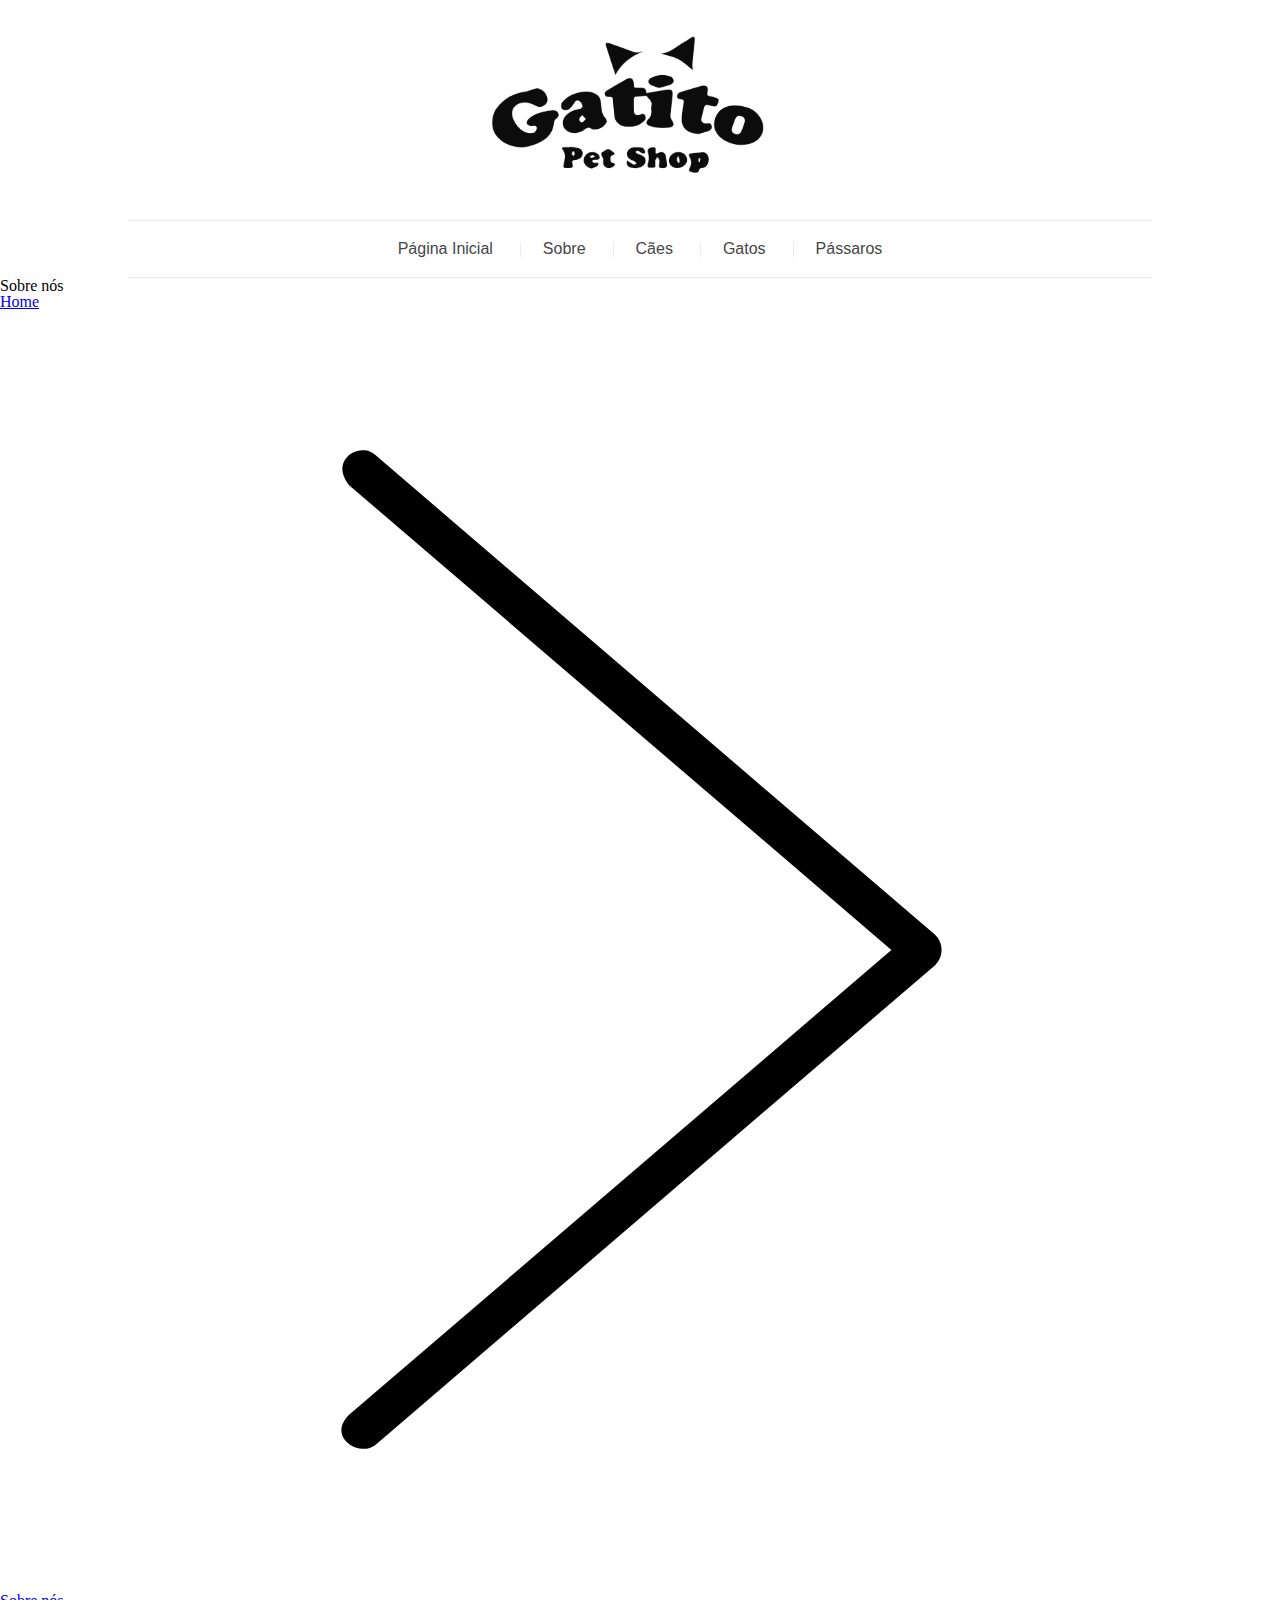
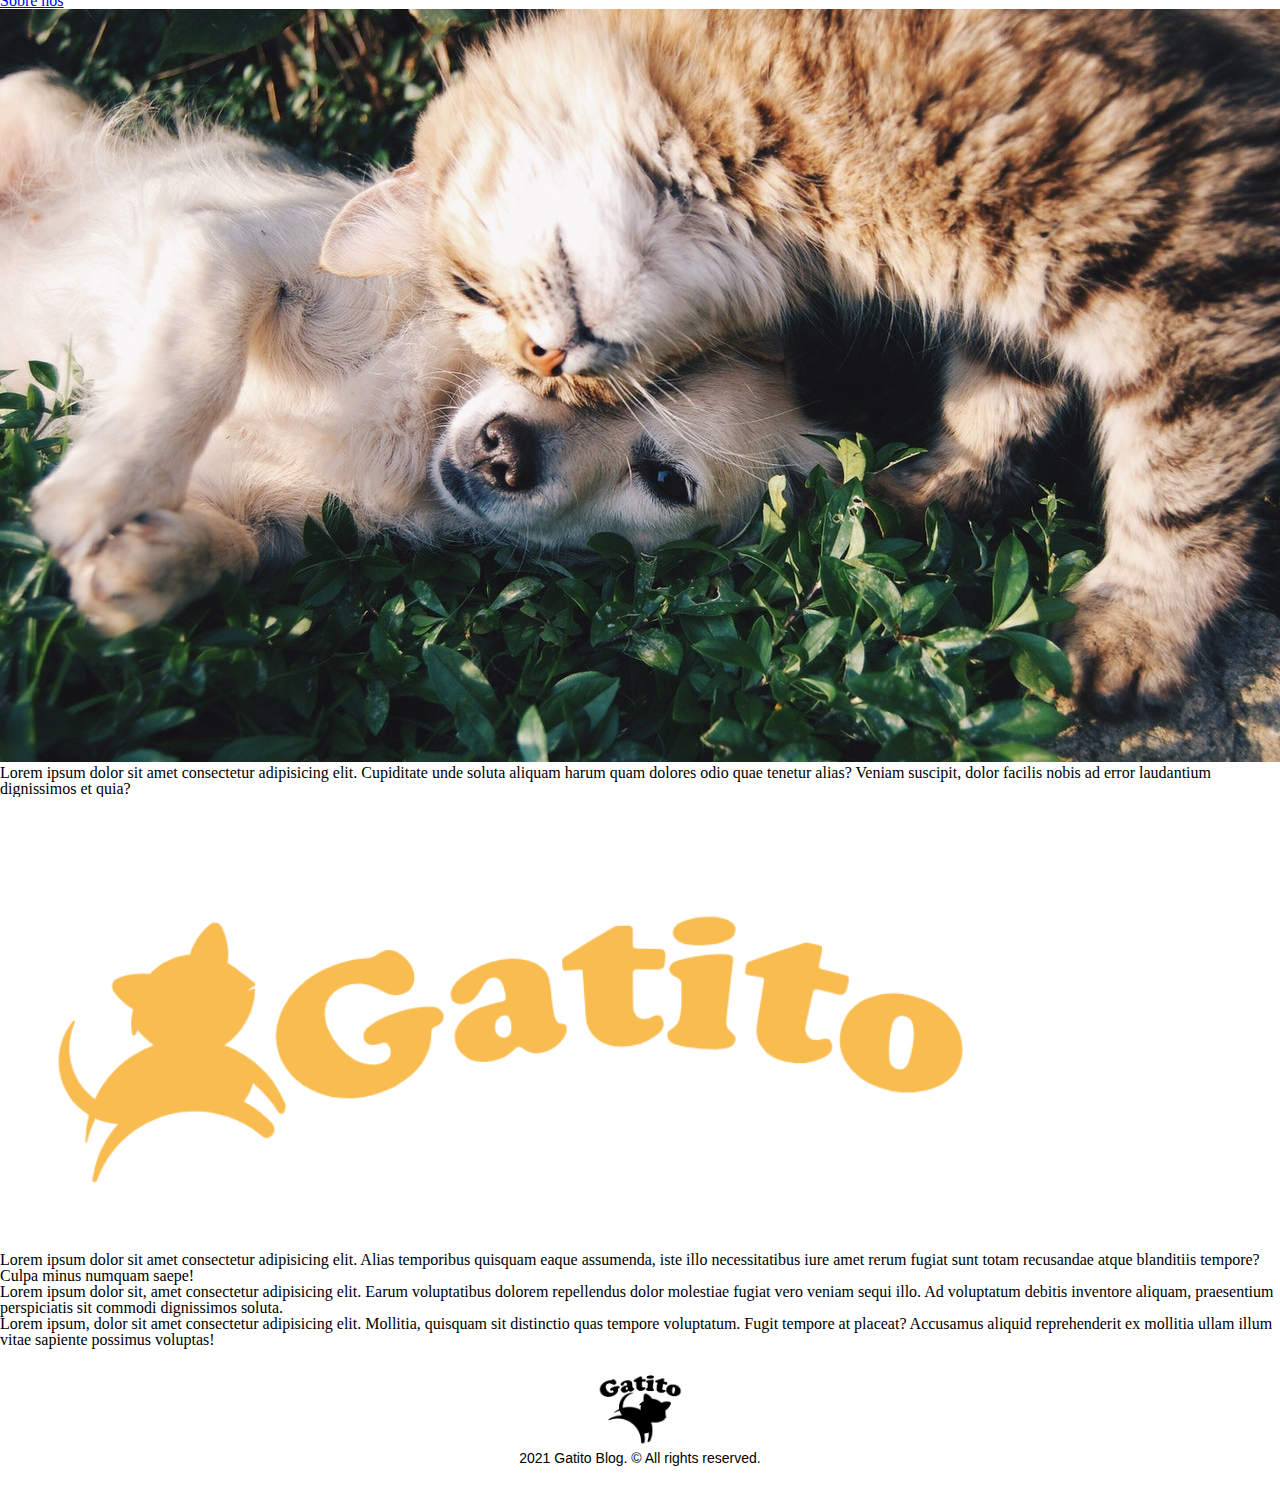
==== about.html @ f13e3bd7 "Criando a página About" ====
<!DOCTYPE html>
<html lang="pt-br">
<head>
    <meta charset="UTF-8">
    <meta http-equiv="X-UA-Compatible" content="IE=edge">
    <meta name="viewport" content="width=device-width, initial-scale=1.0">
    <title>Gatito Petshop</title>
    <link rel="stylesheet" href="css/reset.css">
    <link rel="stylesheet" href="css/style.css">
</head>
<body>
    
    <header class="header">
        <figure class="header__logo">
            <img src="assets/img/logo.png" alt="logo" class="header__img">
        </figure>
    
        <nav class="header__menu menu">
            <ul class="menu__list">
                <li class="menu__links">
                    <a class="menu__link" href="index.html">Página Inicial</a>
                </li>
                <li class="menu__links">
                    <a class="menu__link" href="#">Sobre</a>
                </li>
                <li class="menu__links">
                    <a class="menu__link" href="#">Cães</a>
                </li>
                <li class="menu__links">
                    <a class="menu__link" href="#">Gatos</a>
                </li>
                <li class="menu__links">
                    <a class="menu__link" href="#">Pássaros</a>
                </li>
            </ul>
        </nav>
    </header>

    <article class="about">
        <div class="about__title">
            <h1 class="about__h1">Sobre nós</h1>
            <div class="about__breadcrumb breadcrumb">
                <a href="#" class="breadcrumb__link">Home</a>
                <img src="assets/img/arrow.svg" alt="Arrow" class="breadcrumb__img">
                <a href="about.html" class="breadcrumb__link">Sobre nós</a>
            </div>
        </div>
        <div class="about__content">
            <img src="assets/img/dog-cat.jpg" alt="Dog and Cat" class="about__img">
            <p class="about__intro">
                Lorem ipsum dolor sit amet consectetur adipisicing elit. Cupiditate unde soluta aliquam harum quam dolores odio quae tenetur alias? Veniam suscipit, dolor facilis nobis ad error laudantium dignissimos et quia?
            </p>
            <div class="about__split">
                <img src="assets/img/about.png" alt="Gatito" class="about__img">
                <div class="about__txt">
                    <p class="about__p">Lorem ipsum dolor sit amet consectetur adipisicing elit. Alias temporibus quisquam eaque assumenda, iste illo necessitatibus iure amet rerum fugiat sunt totam recusandae atque blanditiis tempore? Culpa minus numquam saepe!
                    </p>
                    <p class="about__p">
                        Lorem ipsum dolor sit, amet consectetur adipisicing elit. Earum voluptatibus dolorem repellendus dolor molestiae fugiat vero veniam sequi illo. Ad voluptatum debitis inventore aliquam, praesentium perspiciatis sit commodi dignissimos soluta.
                    </p>
                    <p class="about__p">
                        Lorem ipsum, dolor sit amet consectetur adipisicing elit. Mollitia, quisquam sit distinctio quas tempore voluptatum. Fugit tempore at placeat? Accusamus aliquid reprehenderit ex mollitia ullam illum vitae sapiente possimus voluptas!
                    </p>
                </div>
            </div>
        </div>
    </article>

    <footer class="footer">
        <img class="footer__logo" src="assets/img/footer-logo.png" alt="footer__logo">
        <p class="footer__txt">
            2021 Gatito Blog. &copy; All rights reserved.
        </p>
    </footer>

</body>
</html>
---- css/style.css ----
.header {
  font-family: Arial, Helvetica, sans-serif;
}
.header__logo {
  text-align: center;
}
.header__img {
  max-width: 350px;
}
.header .menu__list {
  display: flex;
  justify-content: center;
  border-top: 1px solid #EAEAEB;
  border-bottom: 1px solid #EAEAEB;
  margin-left: auto;
  margin-right: auto;
  width: 80%;
  padding: 20px 0;
}
.header .menu__links {
  position: relative;
}
.header .menu__links:not(:last-child)::after {
  content: "";
  position: absolute;
  top: 0;
  bottom: 0;
  right: -3px;
  margin: auto;
  height: 15px;
  width: 1px;
  background-color: #EAEAEB;
}
.header .menu__link {
  padding: 0 25px;
  color: #464646;
  text-decoration: none;
}
.header .menu__link:hover {
  color: #A050BE;
}

.footer {
  text-align: center;
  padding: 20px 0;
  font-family: Arial, Helvetica, sans-serif;
  position: relative;
  bottom: 0;
  left: 50%;
  transform: translateX(-50%);
}
.footer__logo {
  max-width: 100px;
}
.footer__txt {
  margin: auto;
  font-size: 14px;
}

.main {
  display: flex;
  justify-content: center;
  flex-wrap: wrap;
  font-family: Arial, Helvetica, sans-serif;
}
.main__content {
  width: 70%;
  padding: 40px 8px;
}
.main__post {
  text-align: center;
  max-width: 800px;
  margin-left: auto;
  margin-right: auto;
}
.main__title {
  text-decoration: none;
  font-size: 22px;
  color: #464646;
  letter-spacing: 1.5;
}
.main__title:hover {
  color: #A050BE;
}
.main__subtitle {
  display: flex;
  justify-content: center;
  align-items: center;
  margin-top: 10px;
  margin-bottom: 20px;
}
.main__date {
  margin: 0 10px;
  font-size: 12px;
  font-style: italic;
}
.main__tag {
  font-size: 14px;
  padding: 5px 7px;
  color: #A050BE;
  border: 1px solid #A050BE;
  margin: 0 10px;
}
.main__details {
  border: 1px solid #EAEAEB;
  padding: 10px;
}
.main__img {
  width: 100%;
}
.main__description {
  padding: 40px 0 25px;
  max-width: 650px;
  margin-left: auto;
  margin-right: auto;
  font-size: 14px;
}
.main__btn {
  text-decoration: none;
  font-size: 16px;
  letter-spacing: 1.5;
  color: #A050BE;
  background-color: #FABE50;
  padding: 10px 20px;
  transition: 0.3s;
  border-radius: 50px;
}
.main__btn:hover {
  color: #FABE50;
  background-color: #A050BE;
}
.main__info {
  display: flex;
  justify-content: space-between;
  align-items: center;
  border-top: 1px solid #EAEAEB;
  margin-top: 30px;
  padding-top: 5px;
}
.main__author {
  width: 50%;
  border-right: 1px solid #EAEAEB;
}
.main__p {
  font-size: 14px;
  color: #464646;
  margin-top: 10px;
  margin-bottom: 10px;
}
.main__comments {
  width: 50%;
}
.main__a {
  text-decoration: none;
  font-size: 14px;
  color: #464646;
  margin-top: 10px;
  margin-bottom: 10px;
}
.main__a:hover {
  color: #A050BE;
}

/*# sourceMappingURL=style.css.map */
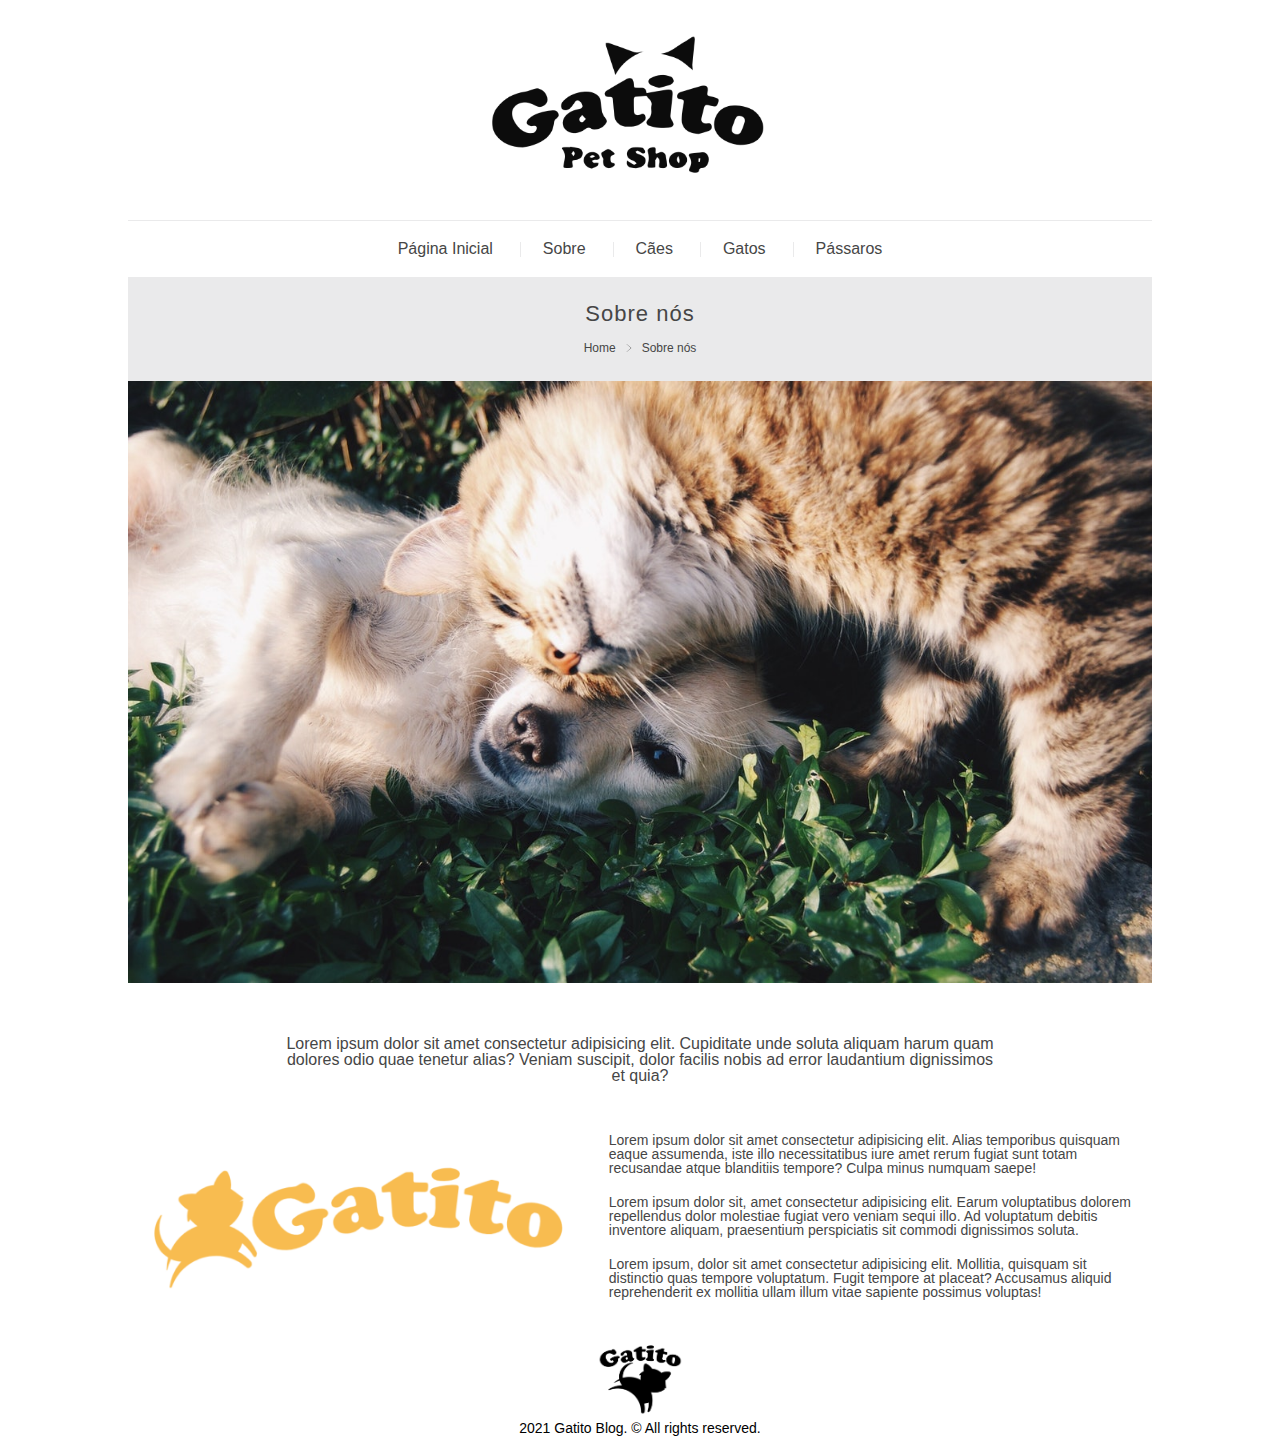
==== commit 82ff3c1c: "Criando a página article" ====
--- a/about.html
+++ b/about.html
@@ -41,7 +41,7 @@
             <h1 class="about__h1">Sobre nós</h1>
             <div class="about__breadcrumb breadcrumb">
                 <a href="#" class="breadcrumb__link">Home</a>
-                <img src="assets/img/arrow.svg" alt="Arrow" class="breadcrumb__img">
+                <img src="assets/img/arrow.svg" alt="Seta" class="breadcrumb__img">
                 <a href="about.html" class="breadcrumb__link">Sobre nós</a>
             </div>
         </div>
@@ -51,7 +51,7 @@
                 Lorem ipsum dolor sit amet consectetur adipisicing elit. Cupiditate unde soluta aliquam harum quam dolores odio quae tenetur alias? Veniam suscipit, dolor facilis nobis ad error laudantium dignissimos et quia?
             </p>
             <div class="about__split">
-                <img src="assets/img/about.png" alt="Gatito" class="about__img">
+                <img src="assets/img/about.png" alt="Gatito" class="about__img-description">
                 <div class="about__txt">
                     <p class="about__p">Lorem ipsum dolor sit amet consectetur adipisicing elit. Alias temporibus quisquam eaque assumenda, iste illo necessitatibus iure amet rerum fugiat sunt totam recusandae atque blanditiis tempore? Culpa minus numquam saepe!
                     </p>
--- a/css/style.css
+++ b/css/style.css
@@ -1,3 +1,11 @@
+.main .sidebar__post-title {
+  text-decoration: none;
+}
+
+.main .sidebar__post-title:hover {
+  text-decoration: underline;
+}
+
 .header {
   font-family: Arial, Helvetica, sans-serif;
 }
@@ -160,5 +168,117 @@
 .main__a:hover {
   color: #A050BE;
 }
+.main__sidebar {
+  width: 25%;
+  padding: 40px 10px;
+}
+.main .sidebar__top {
+  border-top: 1px solid #EAEAEB;
+  padding: 15px 20px;
+}
+.main .sidebar__title {
+  background-color: #FABE50;
+  text-align: center;
+  padding: 10px 20px;
+  margin: 0;
+  letter-spacing: 1.5px;
+}
+.main .sidebar__posts {
+  margin: 0;
+  padding: 0;
+  list-style: none;
+}
+.main .sidebar__list {
+  display: flex;
+  justify-content: center;
+  flex-wrap: wrap;
+  align-items: center;
+  padding: 15px 0;
+}
+.main .sidebar__list:not(:last-child) {
+  border-bottom: 1px dashed #EAEAEB;
+}
+.main .sidebar__img {
+  width: 40%;
+}
+.main .sidebar__details {
+  width: 50%;
+  padding-left: 10px;
+}
+.main .sidebar__post-title {
+  font-size: 14px;
+  color: #A050BE;
+}
+.main .sidebar__post-date {
+  font-size: 12px;
+  margin: 5px 0 0;
+}
+
+.about {
+  width: 80%;
+  margin: 0 auto;
+  font-family: Arial, Helvetica, sans-serif;
+}
+.about__title {
+  background-color: #EAEAEB;
+  text-align: center;
+  padding: 20px;
+}
+.about .about__h1 {
+  font-size: 22px;
+  color: #464646;
+  letter-spacing: 1px;
+  margin-top: 5px;
+  margin-bottom: 10px;
+  margin-left: 0;
+  margin-right: 0;
+}
+.about .breadcrumb {
+  display: flex;
+  justify-content: center;
+  align-items: center;
+}
+.about .breadcrumb__link {
+  font-size: 12px;
+  text-decoration: none;
+  color: #464646;
+}
+.about .breadcrumb__link:hover {
+  text-decoration: underline;
+  color: #A050BE;
+}
+.about .breadcrumb__img {
+  width: 10px;
+  margin: 8px;
+}
+.about__img {
+  width: 100%;
+  margin-bottom: 20px;
+}
+.about__intro {
+  font-weight: 100;
+  color: #464646;
+  width: 70%;
+  margin: 30px auto;
+  text-align: center;
+  font-size: 16px;
+}
+.about__split {
+  display: flex;
+  justify-content: center;
+  flex-wrap: wrap;
+  align-items: center;
+}
+.about__img-description {
+  width: 45%;
+}
+.about__txt {
+  width: calc(100% - 45%);
+}
+.about__p {
+  font-size: 14px;
+  padding: 10px 20px;
+  color: #464646;
+}
 
 /*# sourceMappingURL=style.css.map */
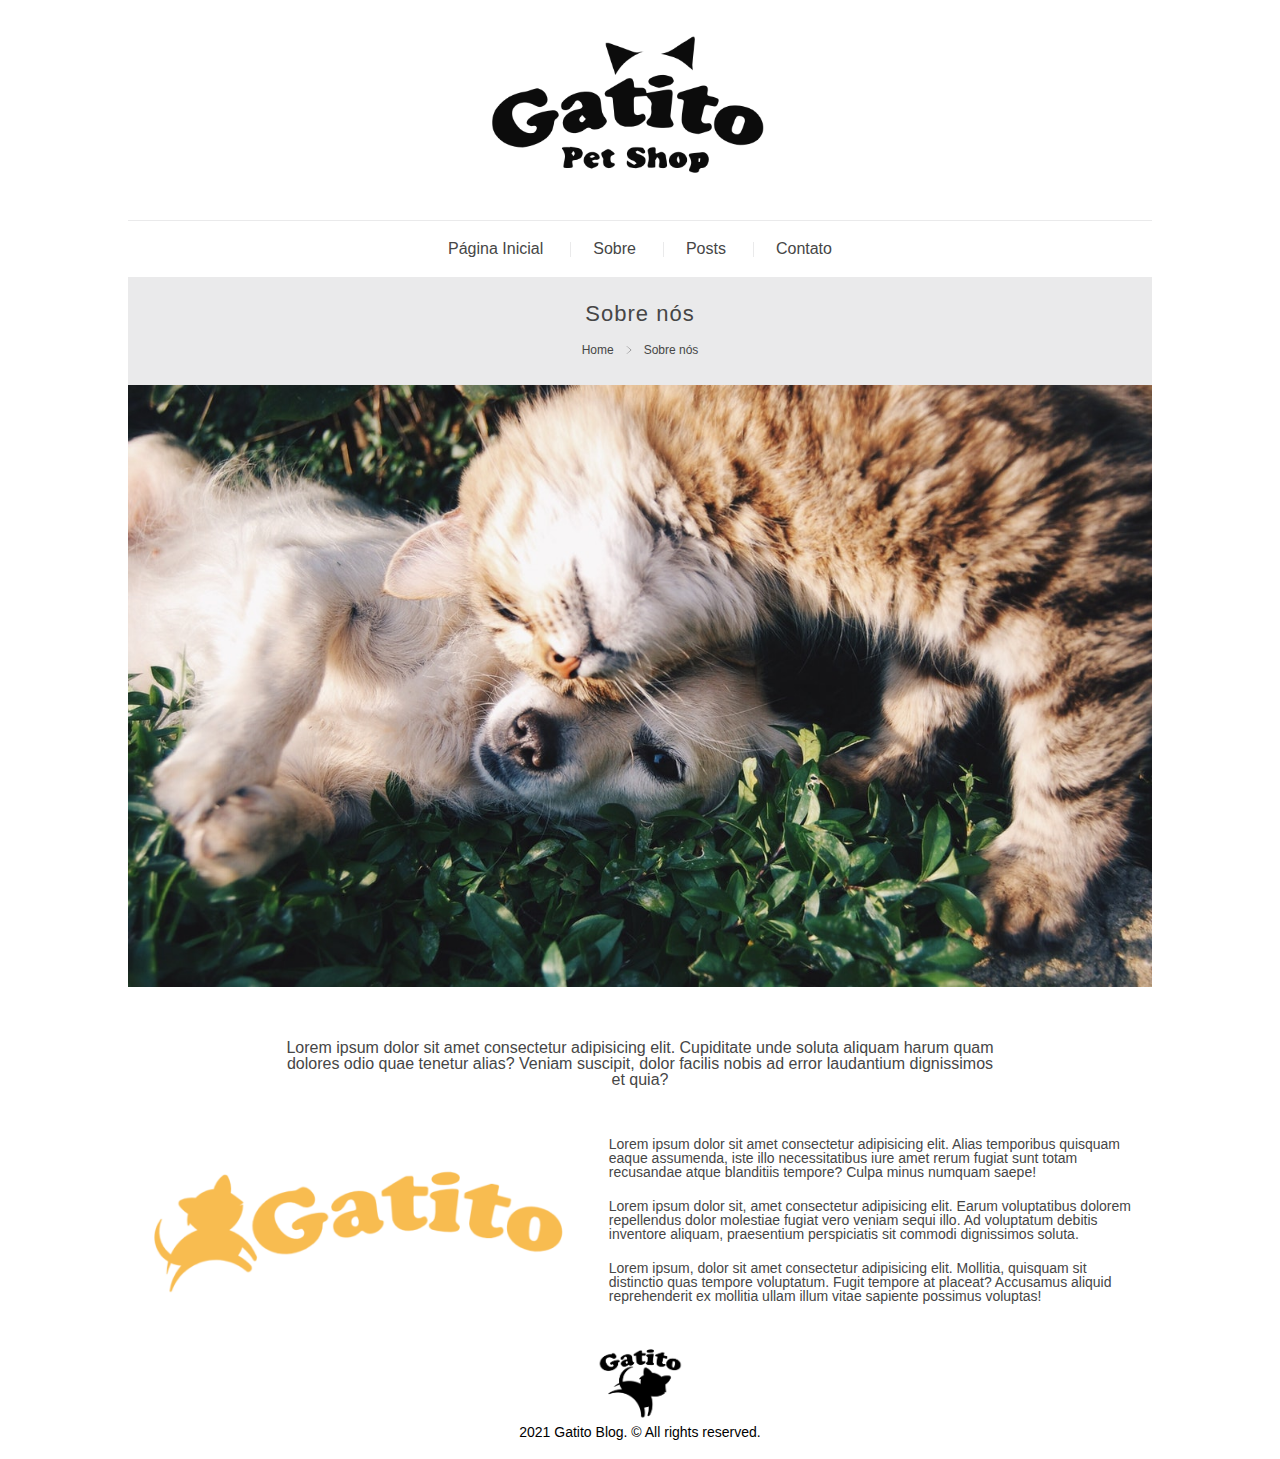
==== commit 92c0af0e: "Adicionado novas páginas e funcionalidades" ====
--- a/about.html
+++ b/about.html
@@ -21,16 +21,13 @@
                     <a class="menu__link" href="index.html">Página Inicial</a>
                 </li>
                 <li class="menu__links">
-                    <a class="menu__link" href="#">Sobre</a>
+                    <a class="menu__link" href="about.html">Sobre</a>
                 </li>
                 <li class="menu__links">
-                    <a class="menu__link" href="#">Cães</a>
+                    <a class="menu__link" href="collection.html">Posts</a>
                 </li>
                 <li class="menu__links">
-                    <a class="menu__link" href="#">Gatos</a>
-                </li>
-                <li class="menu__links">
-                    <a class="menu__link" href="#">Pássaros</a>
+                    <a class="menu__link" href="contact.html">Contato</a>
                 </li>
             </ul>
         </nav>
@@ -40,8 +37,8 @@
         <div class="about__title">
             <h1 class="about__h1">Sobre nós</h1>
             <div class="about__breadcrumb breadcrumb">
-                <a href="#" class="breadcrumb__link">Home</a>
-                <img src="assets/img/arrow.svg" alt="Seta" class="breadcrumb__img">
+                <a href="index.html" class="breadcrumb__link">Home</a>
+                    <img src="assets/img/arrow.svg" alt="Seta" class="breadcrumb__img">
                 <a href="about.html" class="breadcrumb__link">Sobre nós</a>
             </div>
         </div>
--- a/css/style.css
+++ b/css/style.css
@@ -6,6 +6,7 @@
   text-decoration: underline;
 }
 
+/* Mixin que deixa as coisas com display flex e justify-content sem ter que ficar repetindo elas. */
 .header {
   font-family: Arial, Helvetica, sans-serif;
 }
@@ -22,11 +23,33 @@
   border-bottom: 1px solid #EAEAEB;
   margin-left: auto;
   margin-right: auto;
-  width: 80%;
-  padding: 20px 0;
+}
+@media (max-width: 767.98px) {
+  .header .menu__list {
+    width: 90%;
+    padding: 15px 0;
+    flex-wrap: wrap;
+  }
+}
+@media (min-width: 768px) and (max-width: 1199.98px) {
+  .header .menu__list {
+    width: 80%;
+    padding: 20px 0;
+  }
+}
+@media (min-width: 1200px) {
+  .header .menu__list {
+    width: 80%;
+    padding: 20px 0;
+  }
 }
 .header .menu__links {
   position: relative;
+}
+@media (max-width: 767.98px) {
+  .header .menu__links {
+    padding: 5px 0;
+  }
 }
 .header .menu__links:not(:last-child)::after {
   content: "";
@@ -62,7 +85,378 @@
 }
 .footer__txt {
   margin: auto;
-  font-size: 14px;
+  font-size: 0.875rem;
+}
+
+.about {
+  width: 80%;
+  margin: 0 auto;
+  font-family: Arial, Helvetica, sans-serif;
+}
+@media (max-width: 767.98px) {
+  .about {
+    width: 90%;
+  }
+}
+.about__title {
+  background-color: #EAEAEB;
+  text-align: center;
+  padding: 20px;
+}
+.about__h1 {
+  font-size: 1.375rem;
+  color: #464646;
+  letter-spacing: 1px;
+}
+.about .breadcrumb {
+  display: flex;
+  justify-content: center;
+  align-items: center;
+}
+.about .breadcrumb__link {
+  font-size: 0.75rem;
+  text-decoration: none;
+  color: #464646;
+}
+.about .breadcrumb__link:hover {
+  text-decoration: underline;
+  color: #A050BE;
+}
+.about .breadcrumb__img {
+  width: 10px;
+}
+.about__img {
+  width: 100%;
+}
+.about__intro {
+  font-weight: 100;
+  color: #464646;
+  width: 70%;
+  margin: 30px auto;
+  text-align: center;
+  font-size: 1rem;
+}
+@media (max-width: 767.98px) {
+  .about__intro {
+    width: 90%;
+  }
+}
+@media (min-width: 768px) and (max-width: 1199.98px) {
+  .about__intro {
+    width: 80%;
+  }
+}
+.about__split {
+  display: flex;
+  justify-content: center;
+  flex-wrap: wrap;
+  align-items: center;
+}
+.about__img-description {
+  width: 45%;
+}
+@media (max-width: 767.98px) {
+  .about__img-description {
+    width: 80%;
+  }
+}
+.about__txt {
+  width: calc(100% - 45%);
+}
+@media (max-width: 767.98px) {
+  .about__txt {
+    width: 90%;
+    text-align: center;
+  }
+}
+.about__p {
+  font-size: 0.875rem;
+  padding: 10px 20px;
+  color: #464646;
+}
+
+.article {
+  width: 80%;
+  margin: 0 auto 40px;
+  font-family: Arial, Helvetica, sans-serif;
+}
+@media (max-width: 767.98px) {
+  .article {
+    width: 90%;
+  }
+}
+.article__title {
+  background-color: #EAEAEB;
+  text-align: center;
+  padding: 20px;
+}
+.article__h1 {
+  font-size: 1.375rem;
+  color: #464646;
+  letter-spacing: 1px;
+}
+.article .breadcrumb {
+  display: flex;
+  justify-content: center;
+  align-items: center;
+}
+.article .breadcrumb__link {
+  font-size: 0.75rem;
+  text-decoration: none;
+  color: #464646;
+}
+.article .breadcrumb__link:hover {
+  text-decoration: underline;
+  color: #A050BE;
+}
+.article .breadcrumb__img {
+  width: 10px;
+}
+.article__img {
+  width: 100%;
+}
+.article__details {
+  display: flex;
+  justify-content: center;
+  align-items: center;
+}
+.article__date {
+  margin: 0 10px;
+  font-size: 0.75rem;
+  font-style: italic;
+}
+.article__tag {
+  font-size: 0.875rem;
+  padding: 5px 7px;
+  color: #A050BE;
+  border: 1px solid #A050BE;
+}
+.article__content {
+  font-weight: 100;
+  font-size: 0.875rem;
+  color: #464646;
+  padding: 10px 20px;
+}
+
+.collection {
+  display: flex;
+  flex-wrap: wrap;
+  justify-content: center;
+  align-items: center;
+  width: 80%;
+  margin-left: auto;
+  margin-right: auto;
+  font-family: Arial;
+}
+@media (max-width: 767.98px) {
+  .collection {
+    width: 90%;
+  }
+}
+.collection__post {
+  display: flex;
+  flex-wrap: wrap;
+  justify-content: center;
+  align-items: center;
+  width: 100%;
+}
+@media (max-width: 767.98px) {
+  .collection__post {
+    width: 100%;
+  }
+}
+.collection__post.half {
+  width: 50%;
+}
+@media (max-width: 767.98px) {
+  .collection__post.half {
+    width: 100%;
+  }
+}
+.collection__figure {
+  width: 50%;
+}
+.collection__img {
+  width: 100%;
+}
+.collection__about {
+  display: flex;
+  flex-wrap: wrap;
+  justify-content: center;
+  align-items: center;
+  width: 50%;
+  text-align: center;
+}
+.collection__title {
+  color: #464646;
+  text-decoration: unset;
+  letter-spacing: 1px;
+  width: 100%;
+  margin: 10px 0;
+  font-size: 1.375rem;
+}
+@media (max-width: 767.98px) {
+  .collection__title {
+    font-size: 1rem;
+  }
+}
+.collection__title.half {
+  font-size: 1.125rem;
+}
+@media (max-width: 767.98px) {
+  .collection__title.half {
+    font-size: 1rem;
+  }
+}
+.collection__title:hover {
+  color: #A050BE;
+  text-decoration: underline;
+}
+.collection__date {
+  font-size: 0.75rem;
+  font-style: italic;
+  width: 20%;
+}
+@media (max-width: 767.98px) {
+  .collection__date {
+    font-size: 0.625rem;
+  }
+}
+@media (min-width: 768px) and (max-width: 1199.98px) {
+  .collection__date {
+    width: 30%;
+  }
+}
+.collection__tag {
+  font-size: 0.875rem;
+  width: 50px;
+  padding: 5px 7px;
+  color: #A050BE;
+  border: 1px solid #A050BE;
+}
+@media (max-width: 767.98px) {
+  .collection__tag {
+    width: 30px;
+    font-size: 0.75rem;
+  }
+}
+@media (min-width: 768px) and (max-width: 1199.98px) {
+  .collection__tag {
+    width: 35px;
+    font-size: 0.75rem;
+  }
+}
+.collection__breadcrumb {
+  background-color: #EAEAEB;
+  text-align: center;
+  padding: 30px;
+  width: 100%;
+  display: flex;
+  justify-content: center;
+  align-items: center;
+}
+.collection .breadcrumb__link {
+  font-size: 1.125rem;
+  text-decoration: unset;
+  color: #464646;
+  letter-spacing: 1px;
+}
+.collection .breadcrumb__link:hover {
+  color: #A050BE;
+  text-decoration: underline;
+}
+.collection .breadcrumb__img {
+  width: 14px;
+  margin: 10px;
+}
+
+.contact {
+  display: flex;
+  justify-content: center;
+  align-items: center;
+  flex-wrap: wrap;
+  margin-left: auto;
+  margin-right: auto;
+  width: 90%;
+}
+.contact__figure {
+  width: 50%;
+}
+.contact__img {
+  width: 100%;
+}
+.contact__info {
+  width: 40%;
+  text-align: center;
+  font-family: Arial, Helvetica, sans-serif;
+}
+.contact__p-1 {
+  font-size: 2.5rem;
+  padding-top: 5px;
+}
+.contact__p-2 {
+  font-size: 1.25rem;
+  padding-top: 10px;
+}
+.contact__p-3 {
+  font-size: 0.8333333333rem;
+  padding-top: 15px;
+}
+.contact__p-4 {
+  font-size: 0.625rem;
+  padding-top: 20px;
+}
+
+.main .sidebar__title, .main__tag, .main__date, .collection__date, .collection__tag {
+  margin-top: 0;
+}
+
+.main__a, .main__p, .main__subtitle, .about .breadcrumb__img, .article__h1, .article .breadcrumb__img {
+  margin-top: 10px;
+}
+
+.article__img, .contact {
+  margin-top: 20px;
+}
+
+.main__info, .about__intro {
+  margin-top: 30px;
+}
+
+.main .sidebar__post-date, .about__h1 {
+  margin-top: 5px;
+}
+
+.main .sidebar__title, .main__tag, .main__date, .collection__date, .collection__tag {
+  margin-bottom: 0;
+}
+
+.main__a, .main__p, .about__h1, .about .breadcrumb__img {
+  margin-bottom: 10px;
+}
+
+.main__subtitle, .about__img {
+  margin-bottom: 20px;
+}
+
+.about__intro {
+  margin-bottom: 30px;
+}
+
+.about__h1, .article__h1 {
+  margin-left: 0;
+}
+
+.main__tag, .main__date, .about .breadcrumb__img, .article__date, .article__tag, .collection__date, .collection__tag {
+  margin-left: 10px;
+}
+
+.about__h1, .article__h1 {
+  margin-right: 0;
+}
+
+.main__tag, .main__date, .about .breadcrumb__img, .article__date, .article__tag, .collection__date, .collection__tag {
+  margin-right: 10px;
 }
 
 .main {
@@ -75,6 +469,11 @@
   width: 70%;
   padding: 40px 8px;
 }
+@media (max-width: 767.98px) {
+  .main__content {
+    width: 100%;
+  }
+}
 .main__post {
   text-align: center;
   max-width: 800px;
@@ -83,7 +482,7 @@
 }
 .main__title {
   text-decoration: none;
-  font-size: 22px;
+  font-size: 1.375rem;
   color: #464646;
   letter-spacing: 1.5;
 }
@@ -94,20 +493,16 @@
   display: flex;
   justify-content: center;
   align-items: center;
-  margin-top: 10px;
-  margin-bottom: 20px;
 }
 .main__date {
-  margin: 0 10px;
-  font-size: 12px;
+  font-size: 0.75rem;
   font-style: italic;
 }
 .main__tag {
-  font-size: 14px;
+  font-size: 0.875rem;
   padding: 5px 7px;
   color: #A050BE;
   border: 1px solid #A050BE;
-  margin: 0 10px;
 }
 .main__details {
   border: 1px solid #EAEAEB;
@@ -121,11 +516,11 @@
   max-width: 650px;
   margin-left: auto;
   margin-right: auto;
-  font-size: 14px;
+  font-size: 0.875rem;
 }
 .main__btn {
   text-decoration: none;
-  font-size: 16px;
+  font-size: 1rem;
   letter-spacing: 1.5;
   color: #A050BE;
   background-color: #FABE50;
@@ -142,7 +537,6 @@
   justify-content: space-between;
   align-items: center;
   border-top: 1px solid #EAEAEB;
-  margin-top: 30px;
   padding-top: 5px;
 }
 .main__author {
@@ -150,20 +544,16 @@
   border-right: 1px solid #EAEAEB;
 }
 .main__p {
-  font-size: 14px;
-  color: #464646;
-  margin-top: 10px;
-  margin-bottom: 10px;
+  font-size: 0.875rem;
+  color: #464646;
 }
 .main__comments {
   width: 50%;
 }
 .main__a {
   text-decoration: none;
-  font-size: 14px;
-  color: #464646;
-  margin-top: 10px;
-  margin-bottom: 10px;
+  font-size: 0.875rem;
+  color: #464646;
 }
 .main__a:hover {
   color: #A050BE;
@@ -180,7 +570,6 @@
   background-color: #FABE50;
   text-align: center;
   padding: 10px 20px;
-  margin: 0;
   letter-spacing: 1.5px;
 }
 .main .sidebar__posts {
@@ -206,79 +595,11 @@
   padding-left: 10px;
 }
 .main .sidebar__post-title {
-  font-size: 14px;
+  font-size: 0.875rem;
   color: #A050BE;
 }
 .main .sidebar__post-date {
-  font-size: 12px;
-  margin: 5px 0 0;
-}
-
-.about {
-  width: 80%;
-  margin: 0 auto;
-  font-family: Arial, Helvetica, sans-serif;
-}
-.about__title {
-  background-color: #EAEAEB;
-  text-align: center;
-  padding: 20px;
-}
-.about .about__h1 {
-  font-size: 22px;
-  color: #464646;
-  letter-spacing: 1px;
-  margin-top: 5px;
-  margin-bottom: 10px;
-  margin-left: 0;
-  margin-right: 0;
-}
-.about .breadcrumb {
-  display: flex;
-  justify-content: center;
-  align-items: center;
-}
-.about .breadcrumb__link {
-  font-size: 12px;
-  text-decoration: none;
-  color: #464646;
-}
-.about .breadcrumb__link:hover {
-  text-decoration: underline;
-  color: #A050BE;
-}
-.about .breadcrumb__img {
-  width: 10px;
-  margin: 8px;
-}
-.about__img {
-  width: 100%;
-  margin-bottom: 20px;
-}
-.about__intro {
-  font-weight: 100;
-  color: #464646;
-  width: 70%;
-  margin: 30px auto;
-  text-align: center;
-  font-size: 16px;
-}
-.about__split {
-  display: flex;
-  justify-content: center;
-  flex-wrap: wrap;
-  align-items: center;
-}
-.about__img-description {
-  width: 45%;
-}
-.about__txt {
-  width: calc(100% - 45%);
-}
-.about__p {
-  font-size: 14px;
-  padding: 10px 20px;
-  color: #464646;
+  font-size: 0.75rem;
 }
 
 /*# sourceMappingURL=style.css.map */
